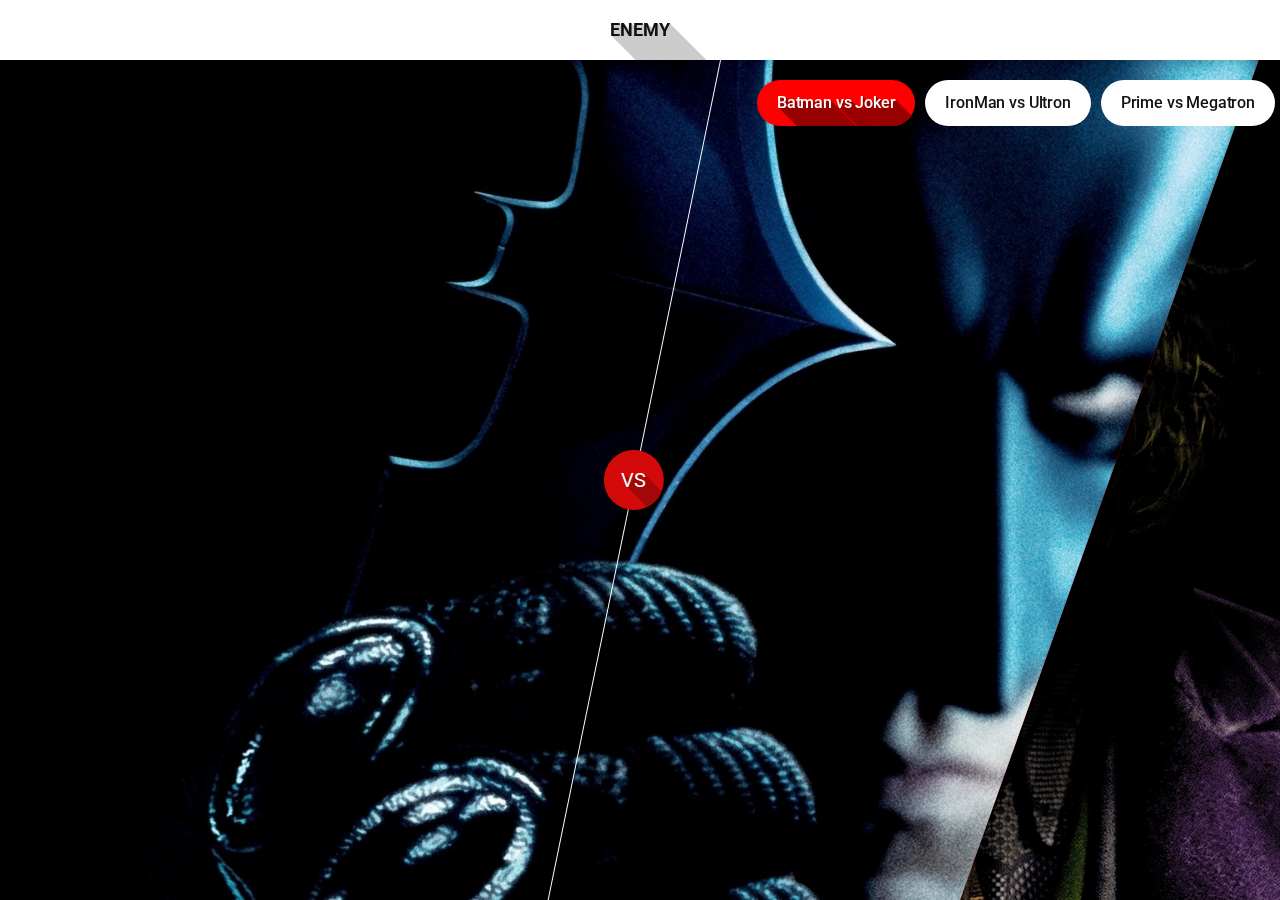
==== index02.html @ 9421f134 "mouse trailer" ====
<!DOCTYPE html>
<html lang="en">
  <head>
    <meta charset="UTF-8" />
    <meta http-equiv="X-UA-Compatible" content="IE=edge" />
    <meta name="viewport" content="width=device-width, initial-scale=1.0" />
    <!-- <meta name="referrer" content="no-referrer" /> -->
    <title>DOCK-MENU</title>
    <link rel="stylesheet" href="css/reset.css" />
    <link rel="preconnect" href="https://fonts.googleapis.com" />
    <link rel="preconnect" href="https://fonts.gstatic.com" crossorigin />
    <link href="https://fonts.googleapis.com/css2?family=Noto+Sans+KR:wght@100;300;400;500;700;900&family=Roboto:wght@100;300;400;500;700;900&display=swap" rel="stylesheet" />
    <link href="https://fonts.googleapis.com/icon?family=Material+Icons" rel="stylesheet" />
    <link rel="stylesheet" href="css/fancybox.css" />
    <link rel="stylesheet" href="css/layout.css" />
    <script src="js/jquery-3.6.0.min.js"></script>
    <script src="js/dayjs.min.js"></script>
    <script src="js/imagesloaded.pkgd.min.js"></script>
    <script src="js/isotope.pkgd.min.js"></script>
    <script src="js/greensock/gsap.min.js"></script>
    <script src="js/greensock/CSSRulePlugin.min.js"></script>
    <script src="js/fancybox.umd.js"></script>
    <script src="js/chart.min.js"></script>
  </head>
  <body>
    <header id="header">
      <h1><strong>Enemy</strong></h1>
    </header>
    <nav id="menu">
      <ul>
        <li class="on" data-top="batman.jpg" data-bottom="joker.jpg">Batman vs Joker</li>
        <li data-top="ironman.jpg" data-bottom="ultron.jpg">IronMan vs Ultron</li>
        <li data-top="prime.jpg" data-bottom="megatron.jpg">Prime vs Megatron</li>
      </ul>
    </nav>
    <main id="main">
      <div class="top bg"></div>
      <div class="bottom bg"></div>
      <div class="versus"></div>
      <div class="cover"></div>
    </main>
  </body>
  <script>
    //throttle, debounce
    const versusBefore = CSSRulePlugin.getRule(".versus::before");
    let radius = 50;
    $(window).on("mousemove", function (e) {
      const posX = e.clientX;
      const posY = e.clientY;
      gsap.to(".top", { clipPath: `circle(${radius}px at ${posX}px ${posY}px)` });
    });
    $(".top").on("mousedown", function (e) {
      radius = 3000;
      const posX = e.clientX;
      const posY = e.clientY;
      gsap.to(".top", { clipPath: `circle(${radius}px at ${posX}px ${posY}px)` });
    });
    $(".top").on("mouseup", function (e) {
      radius = 50;
      const posX = e.clientX;
      const posY = e.clientY;
      gsap.to(".top", { clipPath: `circle(${radius}px at ${posX}px ${posY}px)` });
    });

    $("#menu ul li").on("click", function () {
      if ($(this).hasClass("on")) return;
      const topBg = $(this).data("top");
      const bottomBg = $(this).data("bottom");
      $(this).addClass("on").siblings().removeClass("on");
      //gsap.to(".top", { width: "50%" });
      gsap.to(".versus", { left: "50%" });
      gsap.to(".cover", {
        opacity: 1,
        duration: 1,
        ease: "power4",
        onComplete: function () {
          $(".top").css({ backgroundImage: `url("images/${topBg}")` });
          $(".bottom").css({ backgroundImage: `url("images/${bottomBg}")` });
          gsap.to(".cover", { opacity: 0, duration: 1, ease: "power4.in" });
        },
      });
    });
  </script>
</html>
---- css/layout.css ----
body {
  font-family: "Roboto", "Noto Sans KR", sans-serif;
  font-size: 16px;
  color: #111;
  background-image: repeating-linear-gradient(90deg, rgba(255, 255, 255, 0.05), rgba(255, 255, 255, 0.05) 1px, 0, transparent 50px);
  background-color: #333;
}

a {
  color: inherit;
  text-decoration: none;
}

#header {
  display: flex;
  justify-content: center;
  align-items: center;
  width: 100%;
  height: 60px;
  position: fixed;
  z-index: 99;
  overflow: hidden;
  box-shadow: 0 5px 5px rgba(0, 0, 0, 0.1);
  background-color: #fff;
}
#header h1 {
  font-size: 18px;
  font-weight: 300;
  text-transform: uppercase;
  text-shadow: 1px 1px 0px #ccc,2px 2px 0px #ccc,3px 3px 0px #ccc,4px 4px 0px #ccc,5px 5px 0px #ccc,6px 6px 0px #ccc,7px 7px 0px #ccc,8px 8px 0px #ccc,9px 9px 0px #ccc,10px 10px 0px #ccc,11px 11px 0px #ccc,12px 12px 0px #ccc,13px 13px 0px #ccc,14px 14px 0px #ccc,15px 15px 0px #ccc,16px 16px 0px #ccc,17px 17px 0px #ccc,18px 18px 0px #ccc,19px 19px 0px #ccc,20px 20px 0px #ccc,21px 21px 0px #ccc,22px 22px 0px #ccc,23px 23px 0px #ccc,24px 24px 0px #ccc,25px 25px 0px #ccc,26px 26px 0px #ccc,27px 27px 0px #ccc,28px 28px 0px #ccc,29px 29px 0px #ccc,30px 30px 0px #ccc,31px 31px 0px #ccc,32px 32px 0px #ccc,33px 33px 0px #ccc,34px 34px 0px #ccc,35px 35px 0px #ccc,36px 36px 0px #ccc,37px 37px 0px #ccc,38px 38px 0px #ccc,39px 39px 0px #ccc,40px 40px 0px #ccc,41px 41px 0px #ccc,42px 42px 0px #ccc,43px 43px 0px #ccc,44px 44px 0px #ccc,45px 45px 0px #ccc,46px 46px 0px #ccc,47px 47px 0px #ccc,48px 48px 0px #ccc,49px 49px 0px #ccc,50px 50px 0px #ccc;
}
#header h1 strong {
  font-weight: 700;
}

#main {
  width: 100vw;
  height: 100vh;
  overflow: hidden;
  position: relative;
}

.bg {
  width: 100%;
  height: 100%;
  background-size: cover;
  background-attachment: fixed;
}

.top {
  position: absolute;
  clip-path: polygon(0 0, 100% 0, 75% 100%, 0% 100%);
  background-image: url("../images/batman.jpg");
  background-color: #f00;
  left: 0;
  top: 0;
  width: 100%;
  height: 100%;
  box-shadow: 10px 0 5px rgba(0, 0, 0, 0.1);
}

.bottom {
  background-image: url("../images/joker.jpg");
}

.versus {
  width: 1px;
  height: 100vh;
  background-color: rgb(255, 255, 255);
  position: absolute;
  left: 50%;
  z-index: 2;
  top: 0;
  transform: skewX(-11.6deg);
}
.versus:before {
  content: "VS";
  display: flex;
  width: 60px;
  height: 60px;
  background-color: rgb(212, 10, 10);
  color: #fff;
  overflow: hidden;
  font-size: 20px;
  border-radius: 100%;
  top: 50%;
  left: -30px;
  transform: translate(-50%, -50%);
  position: absolute;
  justify-content: center;
  align-items: center;
  text-shadow: 1px 1px 0px #a30808,2px 2px 0px #a30808,3px 3px 0px #a30808,4px 4px 0px #a30808,5px 5px 0px #a30808,6px 6px 0px #a30808,7px 7px 0px #a30808,8px 8px 0px #a30808,9px 9px 0px #a30808,10px 10px 0px #a30808,11px 11px 0px #a30808,12px 12px 0px #a30808,13px 13px 0px #a30808,14px 14px 0px #a30808,15px 15px 0px #a30808,16px 16px 0px #a30808,17px 17px 0px #a30808,18px 18px 0px #a30808,19px 19px 0px #a30808,20px 20px 0px #a30808,21px 21px 0px #a30808,22px 22px 0px #a30808,23px 23px 0px #a30808,24px 24px 0px #a30808,25px 25px 0px #a30808,26px 26px 0px #a30808,27px 27px 0px #a30808,28px 28px 0px #a30808,29px 29px 0px #a30808,30px 30px 0px #a30808,31px 31px 0px #a30808,32px 32px 0px #a30808,33px 33px 0px #a30808,34px 34px 0px #a30808,35px 35px 0px #a30808,36px 36px 0px #a30808,37px 37px 0px #a30808,38px 38px 0px #a30808,39px 39px 0px #a30808,40px 40px 0px #a30808;
  box-shadow: 5px 5px 5px rgba(0, 0, 0, 0.1);
  transform: skewX(11.6deg);
}

#menu {
  position: absolute;
  top: 80px;
  z-index: 99;
  width: 100%;
}
#menu ul {
  display: flex;
  justify-content: flex-end;
}
#menu ul li {
  padding: 15px 20px;
  background-color: #fff;
  border-radius: 100px;
  display: flex;
  justify-content: center;
  align-items: center;
  margin: 0 5px;
  font-size: 16px;
  font-weight: 500;
  user-select: none;
  cursor: pointer;
  overflow: hidden;
  letter-spacing: -0.01em;
}
#menu ul li.on {
  background-color: #f00;
  text-shadow: 1px 1px 0px #990000,2px 2px 0px #990000,3px 3px 0px #990000,4px 4px 0px #990000,5px 5px 0px #990000,6px 6px 0px #990000,7px 7px 0px #990000,8px 8px 0px #990000,9px 9px 0px #990000,10px 10px 0px #990000,11px 11px 0px #990000,12px 12px 0px #990000,13px 13px 0px #990000,14px 14px 0px #990000,15px 15px 0px #990000,16px 16px 0px #990000,17px 17px 0px #990000,18px 18px 0px #990000,19px 19px 0px #990000,20px 20px 0px #990000,21px 21px 0px #990000,22px 22px 0px #990000,23px 23px 0px #990000,24px 24px 0px #990000,25px 25px 0px #990000,26px 26px 0px #990000,27px 27px 0px #990000,28px 28px 0px #990000,29px 29px 0px #990000,30px 30px 0px #990000;
  color: #fff;
}

.cover {
  background-color: #000;
  position: fixed;
  left: 0;
  top: 0;
  z-index: 3;
  width: 100%;
  height: 100%;
  opacity: 0;
  pointer-events: none;
}
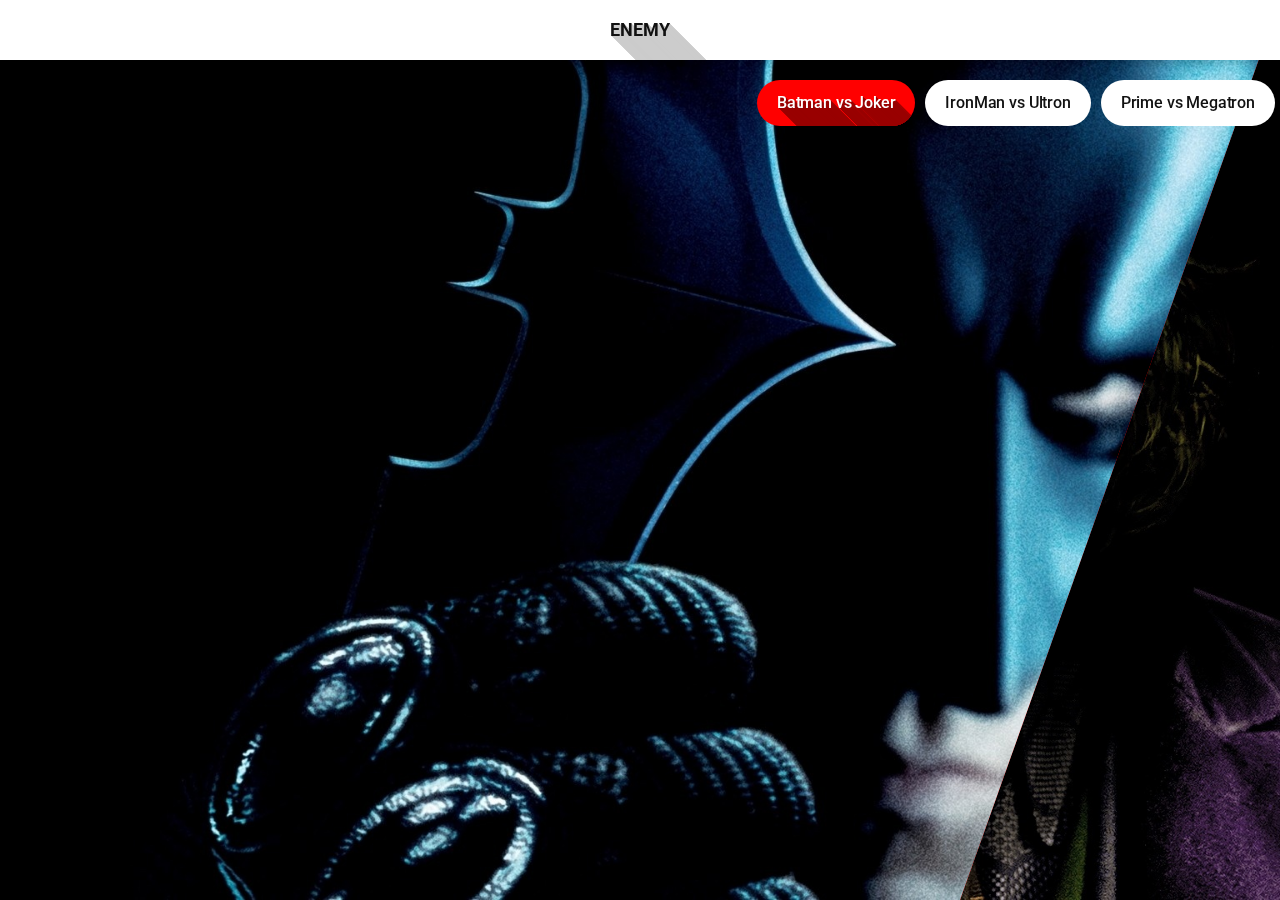
==== commit 00264381: "txt opacity" ====
--- a/index02.html
+++ b/index02.html
@@ -12,7 +12,7 @@
     <link href="https://fonts.googleapis.com/css2?family=Noto+Sans+KR:wght@100;300;400;500;700;900&family=Roboto:wght@100;300;400;500;700;900&display=swap" rel="stylesheet" />
     <link href="https://fonts.googleapis.com/icon?family=Material+Icons" rel="stylesheet" />
     <link rel="stylesheet" href="css/fancybox.css" />
-    <link rel="stylesheet" href="css/layout.css" />
+    <link rel="stylesheet" href="css/layout02.css" />
     <script src="js/jquery-3.6.0.min.js"></script>
     <script src="js/dayjs.min.js"></script>
     <script src="js/imagesloaded.pkgd.min.js"></script>
--- a/css/layout02.css
+++ b/css/layout02.css
@@ -0,0 +1,139 @@
+body {
+  font-family: "Roboto", "Noto Sans KR", sans-serif;
+  font-size: 16px;
+  color: #111;
+  background-image: repeating-linear-gradient(90deg, rgba(255, 255, 255, 0.05), rgba(255, 255, 255, 0.05) 1px, 0, transparent 50px);
+  background-color: #333;
+}
+
+a {
+  color: inherit;
+  text-decoration: none;
+}
+
+#header {
+  display: flex;
+  justify-content: center;
+  align-items: center;
+  width: 100%;
+  height: 60px;
+  position: fixed;
+  z-index: 99;
+  overflow: hidden;
+  box-shadow: 0 5px 5px rgba(0, 0, 0, 0.1);
+  background-color: #fff;
+}
+#header h1 {
+  font-size: 18px;
+  font-weight: 300;
+  text-transform: uppercase;
+  text-shadow: 1px 1px 0px #ccc,2px 2px 0px #ccc,3px 3px 0px #ccc,4px 4px 0px #ccc,5px 5px 0px #ccc,6px 6px 0px #ccc,7px 7px 0px #ccc,8px 8px 0px #ccc,9px 9px 0px #ccc,10px 10px 0px #ccc,11px 11px 0px #ccc,12px 12px 0px #ccc,13px 13px 0px #ccc,14px 14px 0px #ccc,15px 15px 0px #ccc,16px 16px 0px #ccc,17px 17px 0px #ccc,18px 18px 0px #ccc,19px 19px 0px #ccc,20px 20px 0px #ccc,21px 21px 0px #ccc,22px 22px 0px #ccc,23px 23px 0px #ccc,24px 24px 0px #ccc,25px 25px 0px #ccc,26px 26px 0px #ccc,27px 27px 0px #ccc,28px 28px 0px #ccc,29px 29px 0px #ccc,30px 30px 0px #ccc,31px 31px 0px #ccc,32px 32px 0px #ccc,33px 33px 0px #ccc,34px 34px 0px #ccc,35px 35px 0px #ccc,36px 36px 0px #ccc,37px 37px 0px #ccc,38px 38px 0px #ccc,39px 39px 0px #ccc,40px 40px 0px #ccc,41px 41px 0px #ccc,42px 42px 0px #ccc,43px 43px 0px #ccc,44px 44px 0px #ccc,45px 45px 0px #ccc,46px 46px 0px #ccc,47px 47px 0px #ccc,48px 48px 0px #ccc,49px 49px 0px #ccc,50px 50px 0px #ccc;
+}
+#header h1 strong {
+  font-weight: 700;
+}
+
+#main {
+  width: 100vw;
+  height: 100vh;
+  overflow: hidden;
+  position: relative;
+}
+
+.bg {
+  width: 100%;
+  height: 100%;
+  background-size: cover;
+  background-attachment: fixed;
+}
+
+.top {
+  position: absolute;
+  clip-path: polygon(0 0, 100% 0, 75% 100%, 0% 100%);
+  background-image: url("../images/batman.jpg");
+  background-color: #f00;
+  left: 0;
+  top: 0;
+  width: 100%;
+  height: 100%;
+  box-shadow: 10px 0 5px rgba(0, 0, 0, 0.1);
+}
+
+.bottom {
+  background-image: url("../images/joker.jpg");
+}
+
+.versus {
+  width: 1px;
+  height: 100vh;
+  background-color: rgb(255, 255, 255);
+  position: absolute;
+  left: 50%;
+  z-index: 2;
+  top: 0;
+  transform: skewX(-11.6deg);
+  display: none;
+}
+.versus:before {
+  content: "VS";
+  display: flex;
+  width: 60px;
+  height: 60px;
+  background-color: rgb(212, 10, 10);
+  color: #fff;
+  overflow: hidden;
+  font-size: 20px;
+  border-radius: 100%;
+  top: 50%;
+  left: -30px;
+  transform: translate(-50%, -50%);
+  position: absolute;
+  justify-content: center;
+  align-items: center;
+  text-shadow: 1px 1px 0px #a30808,2px 2px 0px #a30808,3px 3px 0px #a30808,4px 4px 0px #a30808,5px 5px 0px #a30808,6px 6px 0px #a30808,7px 7px 0px #a30808,8px 8px 0px #a30808,9px 9px 0px #a30808,10px 10px 0px #a30808,11px 11px 0px #a30808,12px 12px 0px #a30808,13px 13px 0px #a30808,14px 14px 0px #a30808,15px 15px 0px #a30808,16px 16px 0px #a30808,17px 17px 0px #a30808,18px 18px 0px #a30808,19px 19px 0px #a30808,20px 20px 0px #a30808,21px 21px 0px #a30808,22px 22px 0px #a30808,23px 23px 0px #a30808,24px 24px 0px #a30808,25px 25px 0px #a30808,26px 26px 0px #a30808,27px 27px 0px #a30808,28px 28px 0px #a30808,29px 29px 0px #a30808,30px 30px 0px #a30808,31px 31px 0px #a30808,32px 32px 0px #a30808,33px 33px 0px #a30808,34px 34px 0px #a30808,35px 35px 0px #a30808,36px 36px 0px #a30808,37px 37px 0px #a30808,38px 38px 0px #a30808,39px 39px 0px #a30808,40px 40px 0px #a30808;
+  box-shadow: 5px 5px 5px rgba(0, 0, 0, 0.1);
+  transform: skewX(11.6deg);
+}
+
+#menu {
+  position: absolute;
+  top: 80px;
+  z-index: 99;
+  width: 100%;
+}
+#menu ul {
+  display: flex;
+  justify-content: flex-end;
+}
+#menu ul li {
+  padding: 15px 20px;
+  background-color: #fff;
+  border-radius: 100px;
+  display: flex;
+  justify-content: center;
+  align-items: center;
+  margin: 0 5px;
+  font-size: 16px;
+  font-weight: 500;
+  user-select: none;
+  cursor: pointer;
+  overflow: hidden;
+  letter-spacing: -0.01em;
+}
+#menu ul li.on {
+  background-color: #f00;
+  text-shadow: 1px 1px 0px #990000,2px 2px 0px #990000,3px 3px 0px #990000,4px 4px 0px #990000,5px 5px 0px #990000,6px 6px 0px #990000,7px 7px 0px #990000,8px 8px 0px #990000,9px 9px 0px #990000,10px 10px 0px #990000,11px 11px 0px #990000,12px 12px 0px #990000,13px 13px 0px #990000,14px 14px 0px #990000,15px 15px 0px #990000,16px 16px 0px #990000,17px 17px 0px #990000,18px 18px 0px #990000,19px 19px 0px #990000,20px 20px 0px #990000,21px 21px 0px #990000,22px 22px 0px #990000,23px 23px 0px #990000,24px 24px 0px #990000,25px 25px 0px #990000,26px 26px 0px #990000,27px 27px 0px #990000,28px 28px 0px #990000,29px 29px 0px #990000,30px 30px 0px #990000;
+  color: #fff;
+}
+
+.cover {
+  background-color: #000;
+  position: fixed;
+  left: 0;
+  top: 0;
+  z-index: 3;
+  width: 100%;
+  height: 100%;
+  opacity: 0;
+  pointer-events: none;
+}